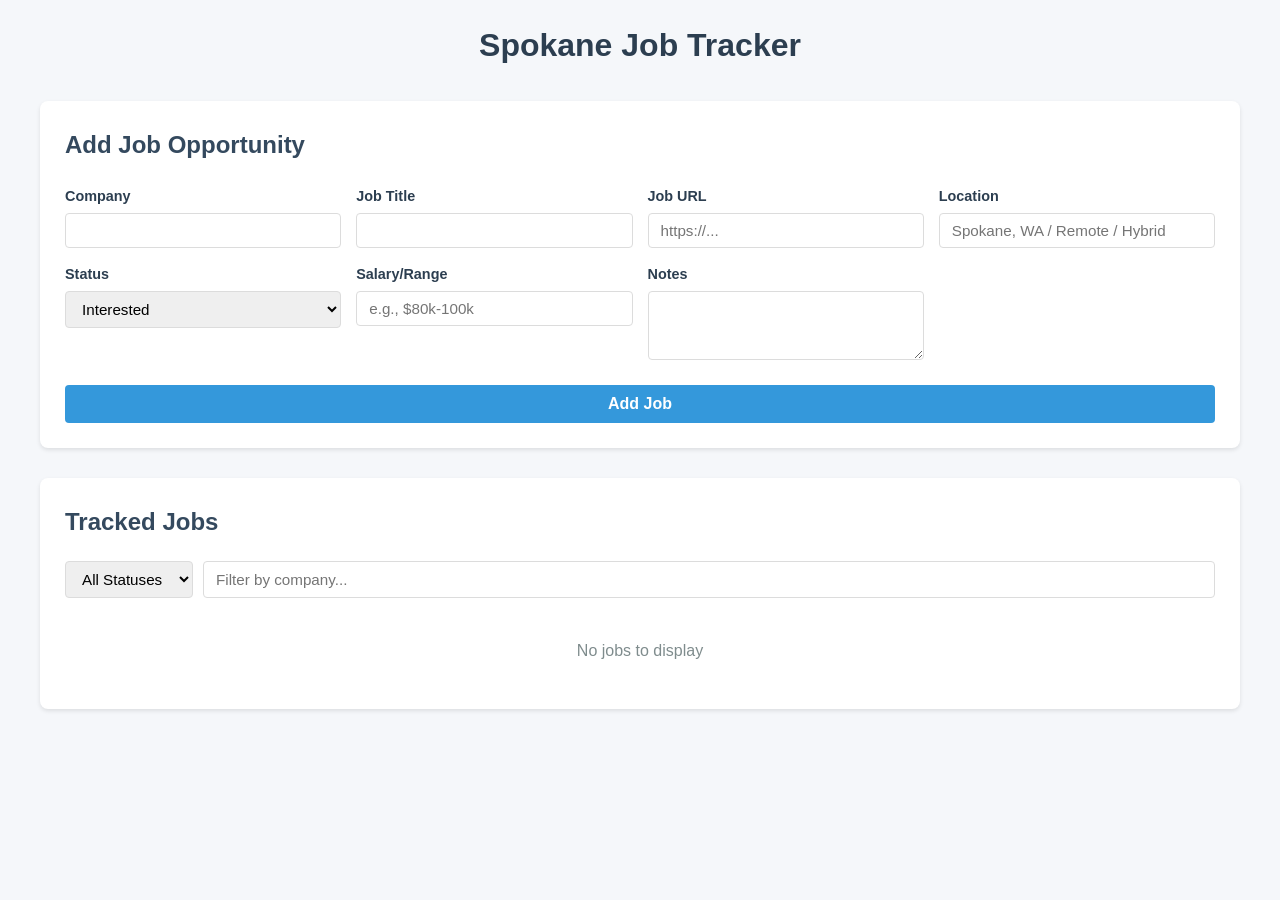
==== index.html @ e055c9fa "Add initial job tracker web app" ====
<!DOCTYPE html>
<html lang="en">
<head>
    <meta charset="UTF-8">
    <meta name="viewport" content="width=device-width, initial-scale=1.0">
    <title>Spokane Job Tracker</title>
    <link rel="stylesheet" href="style.css">
</head>
<body>
    <div class="container">
        <h1>Spokane Job Tracker</h1>
        
        <div class="add-job-form">
            <h2>Add Job Opportunity</h2>
            <form id="jobForm">
                <div class="form-group">
                    <label for="company">Company</label>
                    <input type="text" id="company" list="companyList" required>
                    <datalist id="companyList">
                        <option value="URM">
                        <option value="NoaNet">
                        <option value="F5">
                        <option value="TierPoint">
                        <option value="Avista">
                        <option value="Compunet">
                        <option value="OSOS">
                        <option value="WSDOT">
                        <option value="Other">
                    </datalist>
                </div>
                
                <div class="form-group">
                    <label for="title">Job Title</label>
                    <input type="text" id="title" required>
                </div>
                
                <div class="form-group">
                    <label for="url">Job URL</label>
                    <input type="url" id="url" placeholder="https://...">
                </div>
                
                <div class="form-group">
                    <label for="location">Location</label>
                    <input type="text" id="location" placeholder="Spokane, WA / Remote / Hybrid">
                </div>
                
                <div class="form-group">
                    <label for="status">Status</label>
                    <select id="status">
                        <option value="Interested">Interested</option>
                        <option value="Applied">Applied</option>
                        <option value="Interviewing">Interviewing</option>
                        <option value="Offer">Offer</option>
                        <option value="Rejected">Rejected</option>
                        <option value="Closed">Closed</option>
                    </select>
                </div>
                
                <div class="form-group">
                    <label for="salary">Salary/Range</label>
                    <input type="text" id="salary" placeholder="e.g., $80k-100k">
                </div>
                
                <div class="form-group">
                    <label for="notes">Notes</label>
                    <textarea id="notes" rows="3"></textarea>
                </div>
                
                <button type="submit">Add Job</button>
            </form>
        </div>
        
        <div class="job-list">
            <h2>Tracked Jobs</h2>
            <div class="filters">
                <select id="statusFilter">
                    <option value="all">All Statuses</option>
                    <option value="Interested">Interested</option>
                    <option value="Applied">Applied</option>
                    <option value="Interviewing">Interviewing</option>
                    <option value="Offer">Offer</option>
                    <option value="Rejected">Rejected</option>
                    <option value="Closed">Closed</option>
                </select>
                <input type="text" id="companyFilter" placeholder="Filter by company...">
            </div>
            <div id="jobs"></div>
        </div>
    </div>
    
    <script src="app.js"></script>
</body>
</html>
---- style.css ----
* {
    margin: 0;
    padding: 0;
    box-sizing: border-box;
}

body {
    font-family: -apple-system, BlinkMacSystemFont, 'Segoe UI', 'Roboto', 'Oxygen',
        'Ubuntu', 'Cantarell', 'Fira Sans', 'Droid Sans', 'Helvetica Neue',
        sans-serif;
    background-color: #f5f7fa;
    padding: 20px;
    line-height: 1.6;
}

.container {
    max-width: 1200px;
    margin: 0 auto;
}

h1 {
    color: #2c3e50;
    margin-bottom: 30px;
    text-align: center;
}

h2 {
    color: #34495e;
    margin-bottom: 20px;
    font-size: 1.5rem;
}

.add-job-form {
    background: white;
    padding: 25px;
    border-radius: 8px;
    box-shadow: 0 2px 4px rgba(0, 0, 0, 0.1);
    margin-bottom: 30px;
}

form {
    display: grid;
    grid-template-columns: repeat(auto-fit, minmax(250px, 1fr));
    gap: 15px;
}

.form-group {
    display: flex;
    flex-direction: column;
}

.form-group label {
    font-weight: 600;
    color: #2c3e50;
    margin-bottom: 5px;
    font-size: 0.9rem;
}

.form-group input,
.form-group select,
.form-group textarea {
    padding: 8px 12px;
    border: 1px solid #dcdcdc;
    border-radius: 4px;
    font-size: 0.95rem;
    font-family: inherit;
}

.form-group input:focus,
.form-group select:focus,
.form-group textarea:focus {
    outline: 2px solid #3498db;
    outline-offset: 2px;
    border-color: #3498db;
}

.form-group textarea {
    resize: vertical;
}

form button {
    grid-column: 1 / -1;
    padding: 10px 20px;
    background-color: #3498db;
    color: white;
    border: none;
    border-radius: 4px;
    cursor: pointer;
    font-size: 1rem;
    font-weight: 600;
    margin-top: 10px;
}

form button:hover {
    background-color: #2980b9;
}

form button:active {
    background-color: #2471a3;
}

.job-list {
    background: white;
    padding: 25px;
    border-radius: 8px;
    box-shadow: 0 2px 4px rgba(0, 0, 0, 0.1);
}

.filters {
    display: flex;
    gap: 10px;
    margin-bottom: 20px;
    flex-wrap: wrap;
}

.filters select,
.filters input {
    padding: 8px 12px;
    border: 1px solid #dcdcdc;
    border-radius: 4px;
    font-size: 0.95rem;
}

.filters input {
    flex: 1;
    min-width: 200px;
}

#jobs {
    display: flex;
    flex-direction: column;
    gap: 15px;
}

.job-card {
    border: 1px solid #e0e0e0;
    border-radius: 6px;
    padding: 15px;
    background: #fafafa;
}

.job-card:hover {
    box-shadow: 0 2px 8px rgba(0, 0, 0, 0.1);
}

.job-header {
    display: flex;
    justify-content: space-between;
    align-items: start;
    margin-bottom: 10px;
    flex-wrap: wrap;
    gap: 10px;
}

.job-title {
    font-size: 1.1rem;
    font-weight: 700;
    color: #2c3e50;
}

.job-company {
    font-size: 0.95rem;
    color: #7f8c8d;
    font-weight: 600;
}

.job-status {
    padding: 4px 10px;
    border-radius: 12px;
    font-size: 0.85rem;
    font-weight: 600;
    text-transform: uppercase;
}

.status-Interested {
    background-color: #e8f4fd;
    color: #2980b9;
}

.status-Applied {
    background-color: #fef9e7;
    color: #b7950b;
}

.status-Interviewing {
    background-color: #eafaf1;
    color: #229954;
}

.status-Offer {
    background-color: #d5f4e6;
    color: #1e8449;
    font-weight: 700;
}

.status-Rejected {
    background-color: #fdf2e9;
    color: #d35400;
}

.status-Closed {
    background-color: #f4f6f6;
    color: #566573;
}

.job-details {
    display: grid;
    grid-template-columns: repeat(auto-fit, minmax(200px, 1fr));
    gap: 8px;
    margin-bottom: 10px;
    font-size: 0.9rem;
    color: #34495e;
}

.job-details strong {
    color: #2c3e50;
}

.job-notes {
    background: white;
    padding: 8px;
    border-radius: 4px;
    border-left: 3px solid #3498db;
    font-size: 0.9rem;
    color: #34495e;
    margin-bottom: 10px;
    white-space: pre-wrap;
}

.job-actions {
    display: flex;
    gap: 8px;
    flex-wrap: wrap;
}

.btn {
    padding: 6px 12px;
    border: none;
    border-radius: 4px;
    cursor: pointer;
    font-size: 0.85rem;
    font-weight: 600;
}

.btn-edit {
    background-color: #95a5a6;
    color: white;
}

.btn-edit:hover {
    background-color: #7f8c8d;
}

.btn-delete {
    background-color: #e74c3c;
    color: white;
}

.btn-delete:hover {
    background-color: #c0392b;
}

.btn-url {
    background-color: #2ecc71;
    color: white;
    text-decoration: none;
    display: inline-block;
}

.btn-url:hover {
    background-color: #27ae60;
}

@media (max-width: 600px) {
    body {
        padding: 10px;
    }
    
    form {
        grid-template-columns: 1fr;
    }
    
    .job-header {
        flex-direction: column;
    }
    
    .job-details {
        grid-template-columns: 1fr;
    }
}
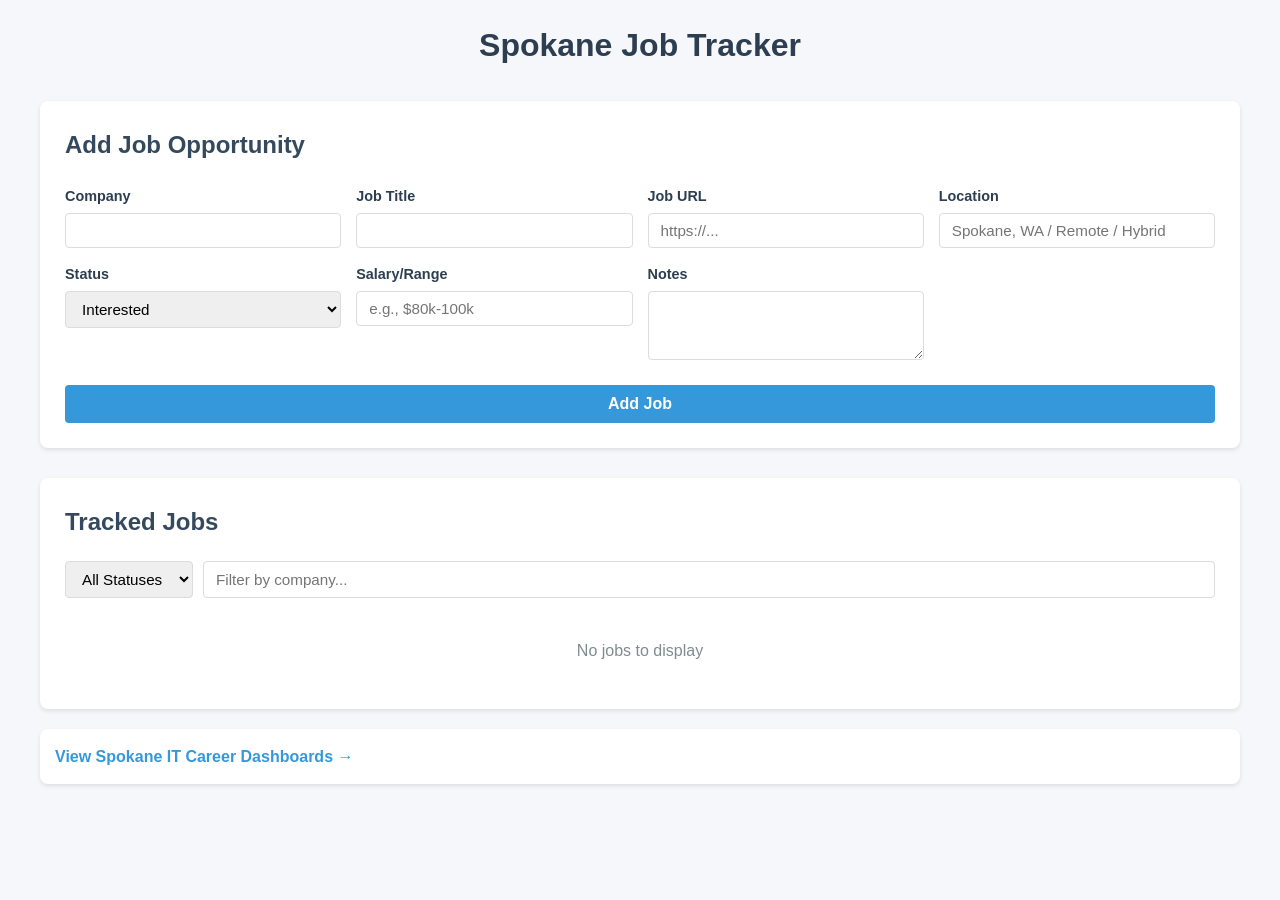
==== commit 5d52a096: "Add career dashboards page with links to company job sites" ====
--- a/index.html
+++ b/index.html
@@ -91,3 +91,9 @@
     <script src="app.js"></script>
 </body>
 </html>
+
+    <div class="container" style="margin-top: 20px;">
+        <div style="background: white; padding: 15px; border-radius: 8px; box-shadow: 0 2px 4px rgba(0, 0, 0, 0.1);">
+            <a href="dashboard.html" style="color: #3498db; text-decoration: none; font-weight: 600;">View Spokane IT Career Dashboards →</a>
+        </div>
+    </div>
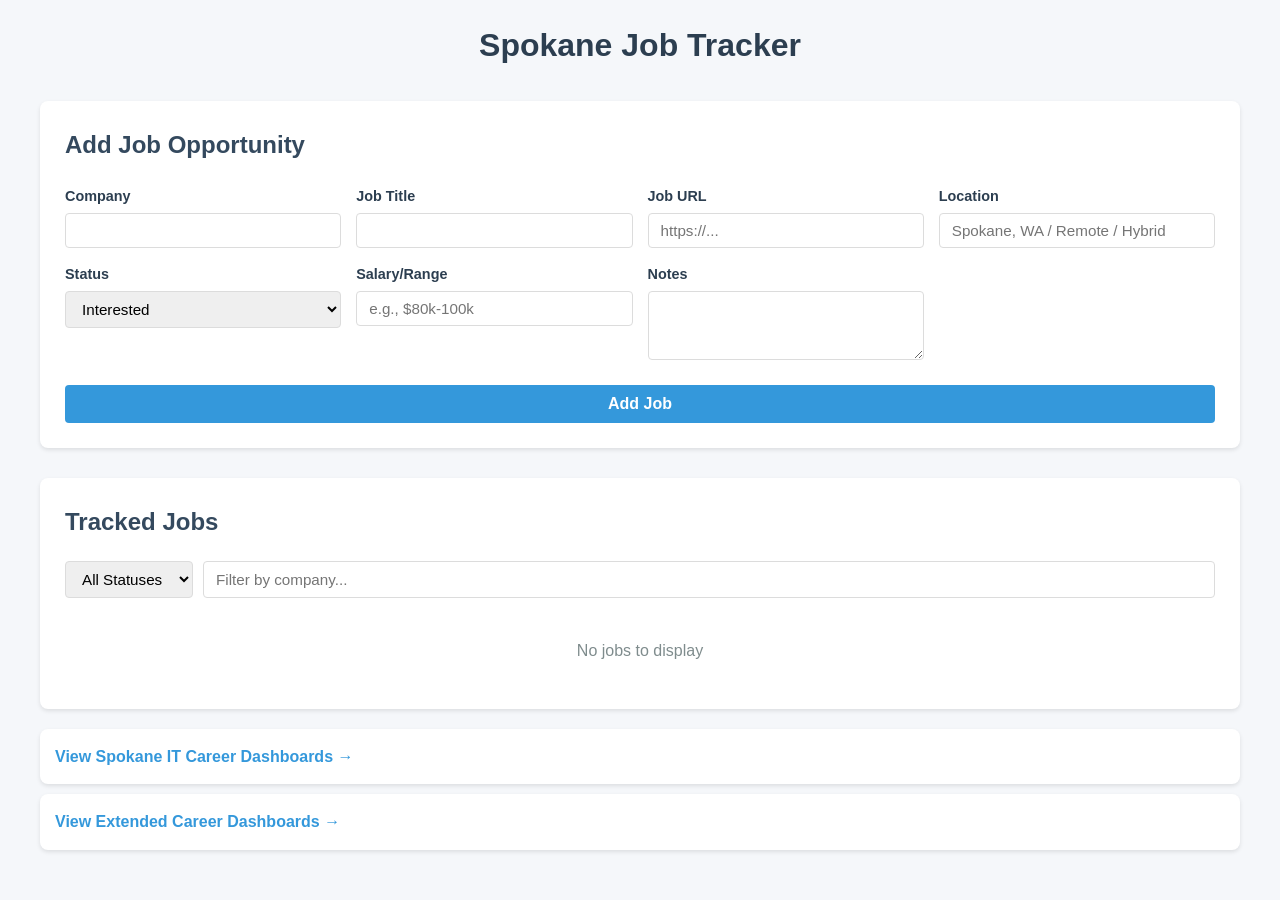
==== commit 924cf00f: "Add link to extended dashboard" ====
--- a/index.html
+++ b/index.html
@@ -97,3 +97,9 @@
             <a href="dashboard.html" style="color: #3498db; text-decoration: none; font-weight: 600;">View Spokane IT Career Dashboards →</a>
         </div>
     </div>
+
+    <div class="container" style="margin-top: 10px;">
+        <div style="background: white; padding: 15px; border-radius: 8px; box-shadow: 0 2px 4px rgba(0, 0, 0, 0.1);">
+            <a href="dashboard-v2.html" style="color: #3498db; text-decoration: none; font-weight: 600;">View Extended Career Dashboards →</a>
+        </div>
+    </div>
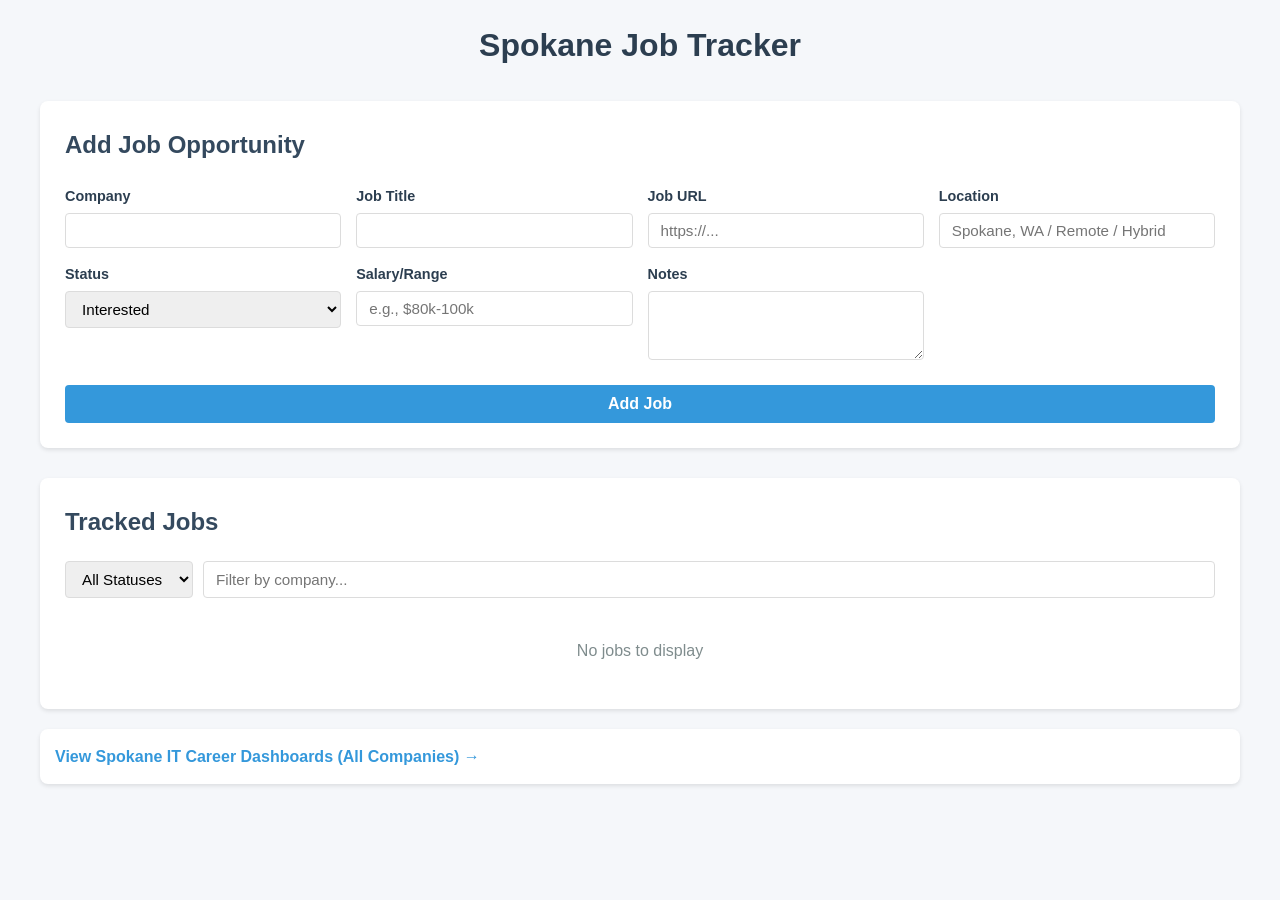
==== commit 8a14dae3: "Consolidate dashboards into one; fix index" ====
--- a/index.html
+++ b/index.html
@@ -94,12 +94,6 @@
 
     <div class="container" style="margin-top: 20px;">
         <div style="background: white; padding: 15px; border-radius: 8px; box-shadow: 0 2px 4px rgba(0, 0, 0, 0.1);">
-            <a href="dashboard.html" style="color: #3498db; text-decoration: none; font-weight: 600;">View Spokane IT Career Dashboards →</a>
+            <a href="dashboard.html" style="color: #3498db; text-decoration: none; font-weight: 600;">View Spokane IT Career Dashboards (All Companies) →</a>
         </div>
     </div>
-
-    <div class="container" style="margin-top: 10px;">
-        <div style="background: white; padding: 15px; border-radius: 8px; box-shadow: 0 2px 4px rgba(0, 0, 0, 0.1);">
-            <a href="dashboard-v2.html" style="color: #3498db; text-decoration: none; font-weight: 600;">View Extended Career Dashboards →</a>
-        </div>
-    </div>
